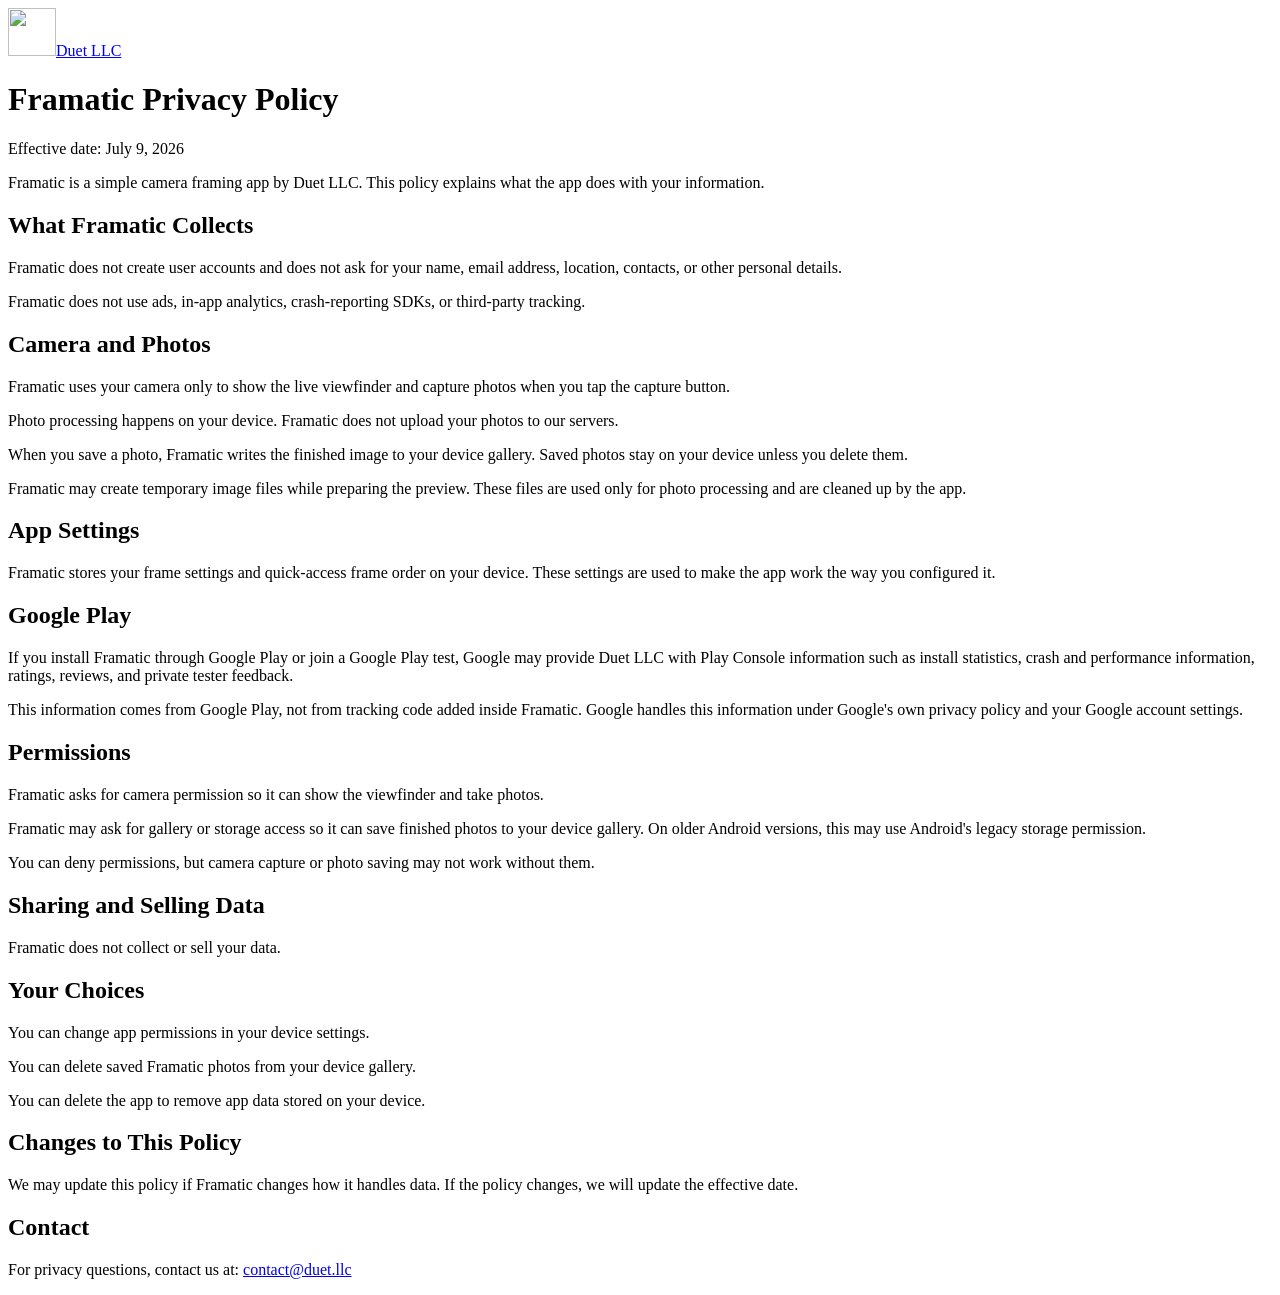
==== site/framatic/privacy-policy/index.html @ 7a352323 "Replace Jaspr with dependency-free static HTML and CSS" ====
<!doctype html>
<html lang="en">
<head>
  <meta charset="utf-8">
  <meta name="viewport" content="width=device-width, initial-scale=1">
  <meta name="color-scheme" content="light dark">
  <meta name="description" content="Privacy policy for Framatic, a camera framing app by Duet LLC.">
  <title>Framatic Privacy Policy — Duet LLC</title>
  <link rel="icon" href="/assets/favicon.svg" type="image/svg+xml">
  <link rel="stylesheet" href="/assets/styles.css">
</head>
<body>
  <header class="brand">
    <a href="/" aria-label="Duet LLC home"><img src="/assets/logo.svg" width="48" height="48" alt=""><span>Duet LLC</span></a>
  </header>
  <main>
    <h1>Framatic Privacy Policy</h1>
    <p>Effective date: July 9, 2026</p>
    <p>Framatic is a simple camera framing app by Duet LLC. This policy explains what the app does with your information.</p>
    <h2>What Framatic Collects</h2>
    <p>Framatic does not create user accounts and does not ask for your name, email address, location, contacts, or other personal details.</p>
    <p>Framatic does not use ads, in-app analytics, crash-reporting SDKs, or third-party tracking.</p>
    <h2>Camera and Photos</h2>
    <p>Framatic uses your camera only to show the live viewfinder and capture photos when you tap the capture button.</p>
    <p>Photo processing happens on your device. Framatic does not upload your photos to our servers.</p>
    <p>When you save a photo, Framatic writes the finished image to your device gallery. Saved photos stay on your device unless you delete them.</p>
    <p>Framatic may create temporary image files while preparing the preview. These files are used only for photo processing and are cleaned up by the app.</p>
    <h2>App Settings</h2>
    <p>Framatic stores your frame settings and quick-access frame order on your device. These settings are used to make the app work the way you configured it.</p>
    <h2>Google Play</h2>
    <p>If you install Framatic through Google Play or join a Google Play test, Google may provide Duet LLC with Play Console information such as install statistics, crash and performance information, ratings, reviews, and private tester feedback.</p>
    <p>This information comes from Google Play, not from tracking code added inside Framatic. Google handles this information under Google's own privacy policy and your Google account settings.</p>
    <h2>Permissions</h2>
    <p>Framatic asks for camera permission so it can show the viewfinder and take photos.</p>
    <p>Framatic may ask for gallery or storage access so it can save finished photos to your device gallery. On older Android versions, this may use Android's legacy storage permission.</p>
    <p>You can deny permissions, but camera capture or photo saving may not work without them.</p>
    <h2>Sharing and Selling Data</h2>
    <p>Framatic does not collect or sell your data.</p>
    <h2>Your Choices</h2>
    <p>You can change app permissions in your device settings.</p>
    <p>You can delete saved Framatic photos from your device gallery.</p>
    <p>You can delete the app to remove app data stored on your device.</p>
    <h2>Changes to This Policy</h2>
    <p>We may update this policy if Framatic changes how it handles data. If the policy changes, we will update the effective date.</p>
    <h2>Contact</h2>
    <p>For privacy questions, contact us at: <a href="mailto:contact@duet.llc">contact@duet.llc</a></p>
  </main>
</body>
</html>
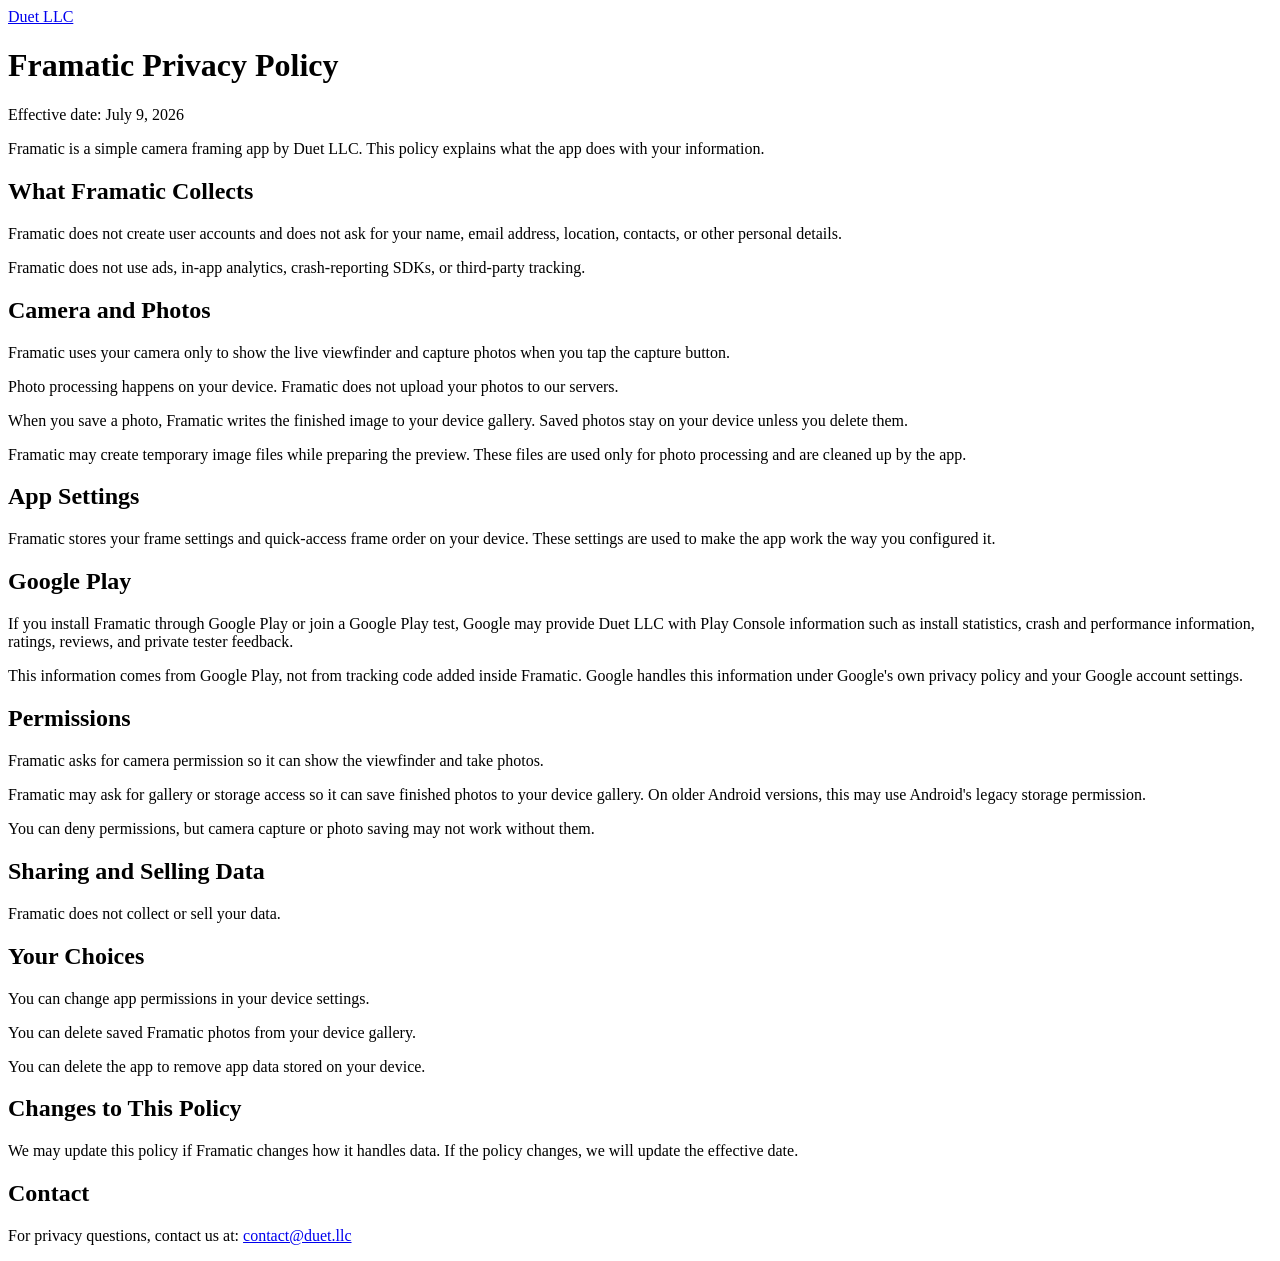
==== commit 5f670889: "Make header logo inherit page text color across browsers" ====
--- a/site/framatic/privacy-policy/index.html
+++ b/site/framatic/privacy-policy/index.html
@@ -6,12 +6,12 @@
   <meta name="color-scheme" content="light dark">
   <meta name="description" content="Privacy policy for Framatic, a camera framing app by Duet LLC.">
   <title>Framatic Privacy Policy — Duet LLC</title>
-  <link rel="icon" href="/assets/favicon.svg" type="image/svg+xml">
+  <link rel="icon" href="/assets/images/favicon.svg" type="image/svg+xml">
   <link rel="stylesheet" href="/assets/styles.css">
 </head>
 <body>
   <header class="brand">
-    <a href="/" aria-label="Duet LLC home"><img src="/assets/logo.svg" width="48" height="48" alt=""><span>Duet LLC</span></a>
+    <a href="/" aria-label="Duet LLC home"><span>Duet LLC</span></a>
   </header>
   <main>
     <h1>Framatic Privacy Policy</h1>
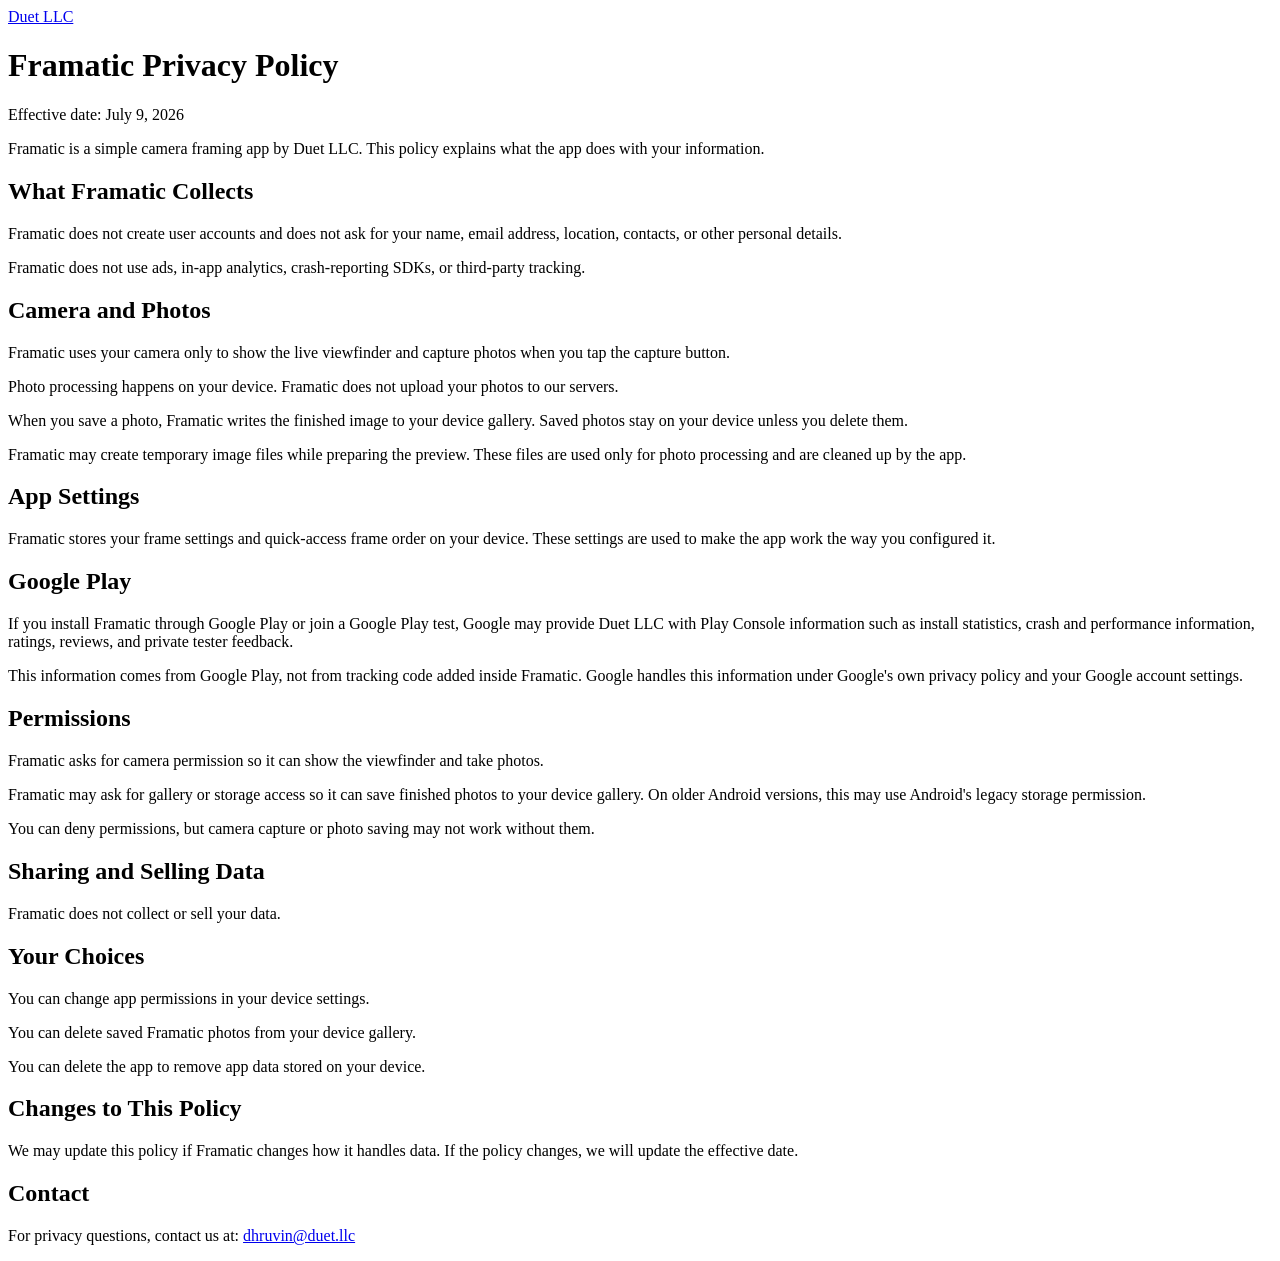
==== commit c231785a: "Update contact details" ====
--- a/site/framatic/privacy-policy/index.html
+++ b/site/framatic/privacy-policy/index.html
@@ -43,7 +43,7 @@
     <h2>Changes to This Policy</h2>
     <p>We may update this policy if Framatic changes how it handles data. If the policy changes, we will update the effective date.</p>
     <h2>Contact</h2>
-    <p>For privacy questions, contact us at: <a href="mailto:contact@duet.llc">contact@duet.llc</a></p>
+    <p>For privacy questions, contact us at: <a href="mailto:dhruvin@duet.llc">dhruvin@duet.llc</a></p>
   </main>
 </body>
 </html>
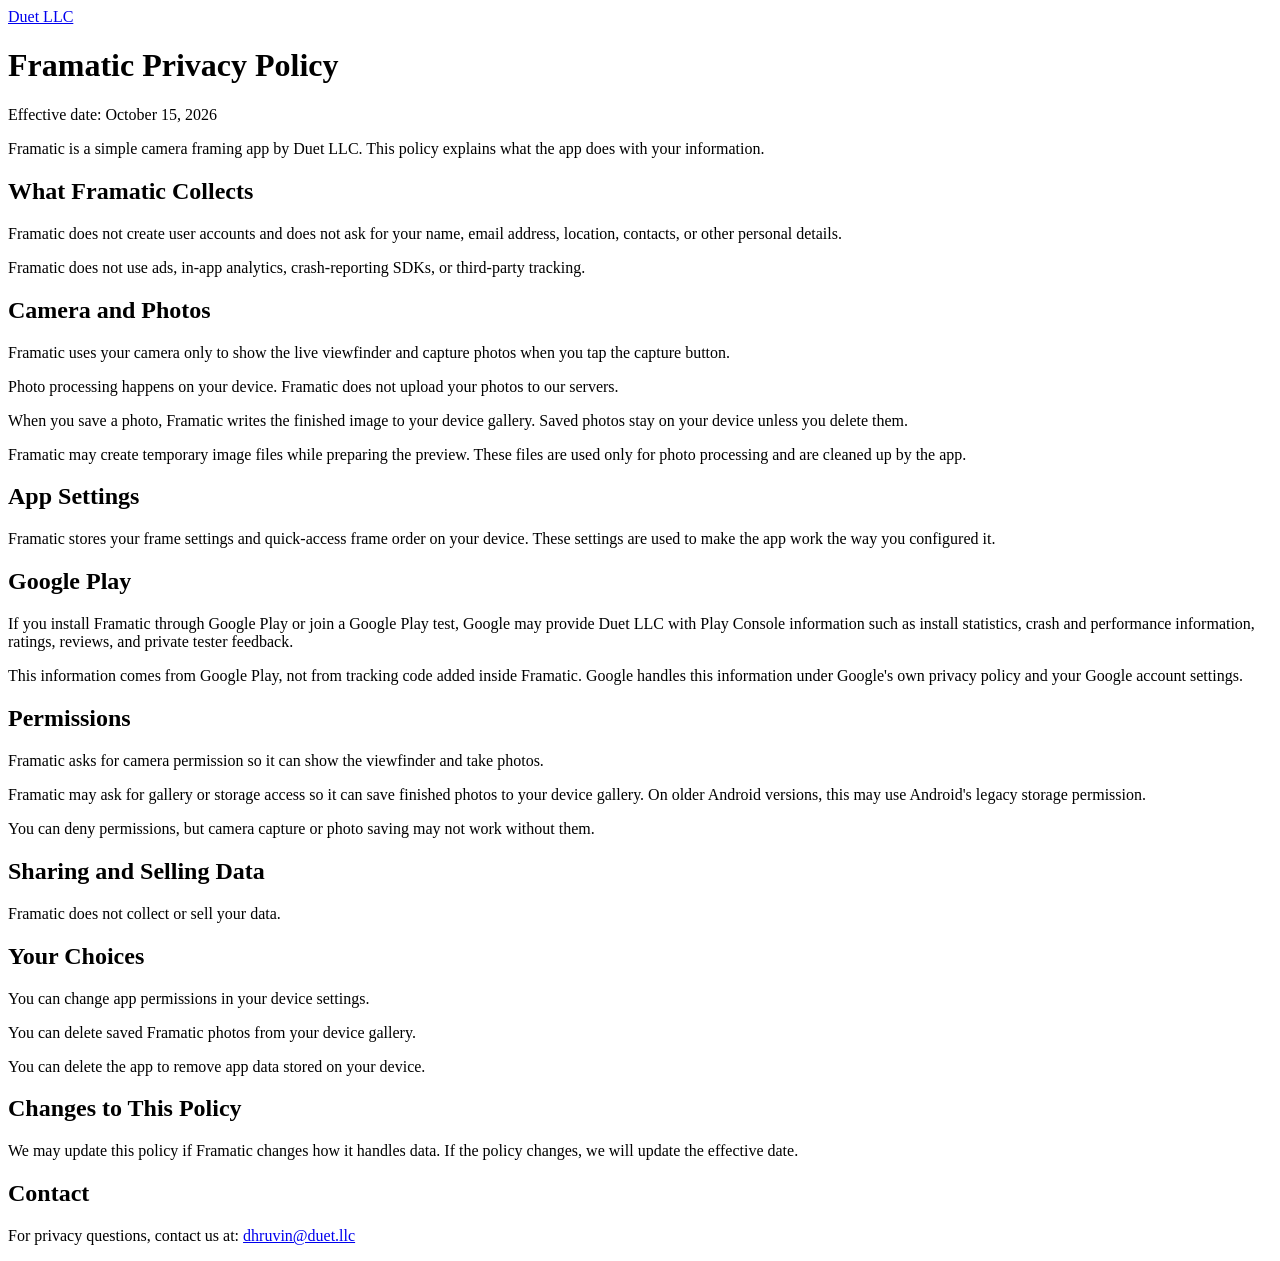
==== commit b32a2b11: "Update privacy policy effective date" ====
--- a/site/framatic/privacy-policy/index.html
+++ b/site/framatic/privacy-policy/index.html
@@ -15,7 +15,7 @@
   </header>
   <main>
     <h1>Framatic Privacy Policy</h1>
-    <p>Effective date: July 9, 2026</p>
+    <p>Effective date: October 15, 2026</p>
     <p>Framatic is a simple camera framing app by Duet LLC. This policy explains what the app does with your information.</p>
     <h2>What Framatic Collects</h2>
     <p>Framatic does not create user accounts and does not ask for your name, email address, location, contacts, or other personal details.</p>
